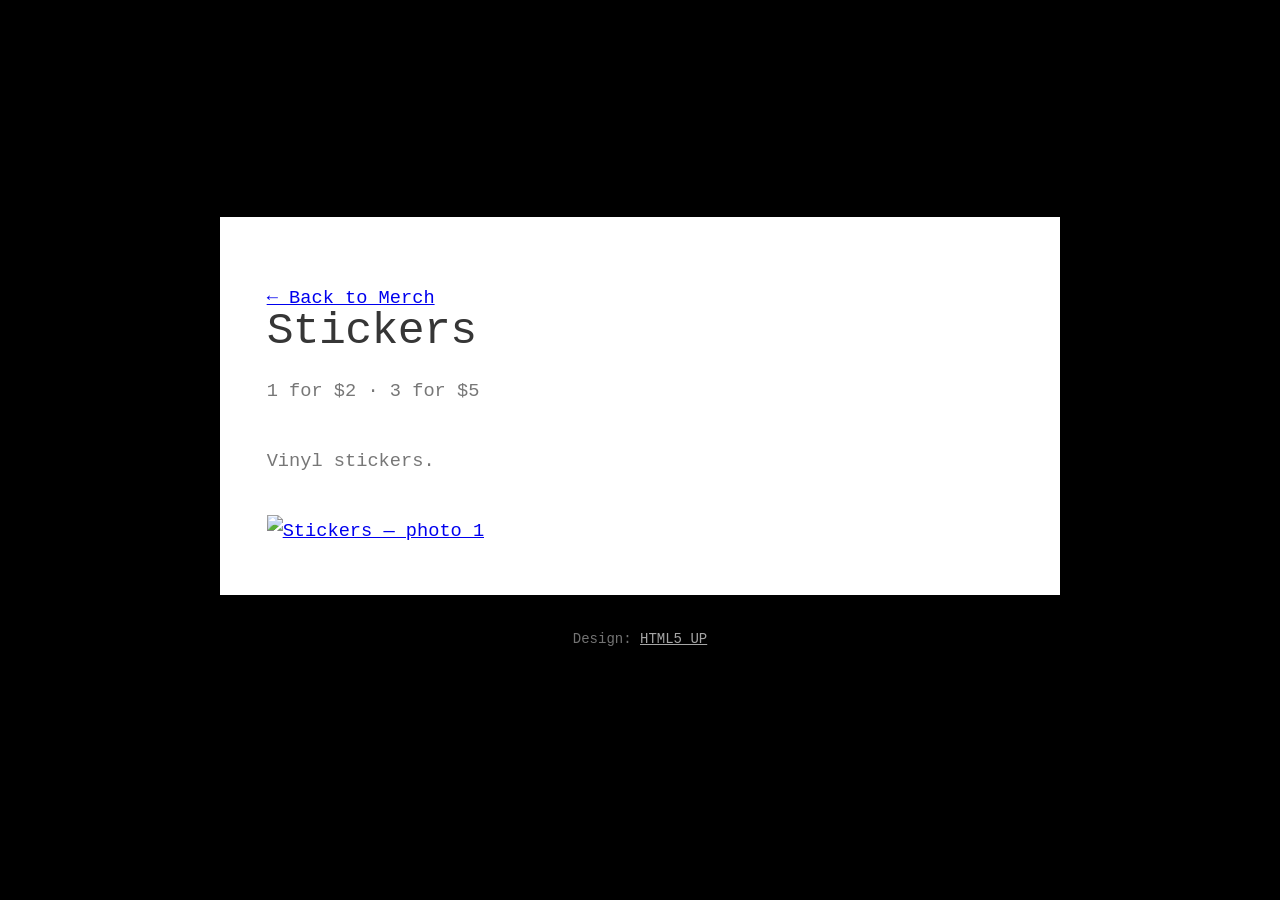
==== stickers.html @ 87e0bf68 "Add files via upload" ====
<!DOCTYPE html>
<!-- Astral by HTML5 UP | html5up.net | CCA 3.0 license -->
<html lang="en">
<head>
<meta charset="utf-8">
<meta name="viewport" content="width=device-width, initial-scale=1">
<title>Stickers | Astrophys Inks</title>
<meta name="description" content="Vinyl stickers. 1 for $2 · 3 for $5.">
<link rel="stylesheet" href="assets/css/main.css">
<link rel="stylesheet" href="assets/css/custom.css">
<link rel="stylesheet" href="assets/css/products.css">
</head>
<body>
<div id="wrapper">
<main id="main">
<article class="panel">
<a class="product-back" href="index.html#merch">&larr; Back to Merch</a>
<header><h1>Stickers</h1></header>
<p class="product-price">1 for $2 · 3 for $5</p>
<p class="product-description">Vinyl stickers.</p>
<section class="product-photos" aria-label="Product photos">
<a href="images/IMG_0535.jpg"><img src="images/IMG_0535.jpg" alt="Stickers — photo 1"></a>
</section>
</article>
</main>
<footer id="footer"><ul class="copyright"><li>Design: <a href="https://html5up.net">HTML5 UP</a></li></ul></footer>
</div>
</body>
</html>
---- assets/css/main.css ----
@import url("https://fonts.googleapis.com/css?family=Source+Sans+Pro:300,400,300italic,400italic");
@import url("fontawesome-all.min.css");

/*
	Astral by HTML5 UP
	html5up.net | @ajlkn
	Free for personal and commercial use under the CCA 3.0 license (html5up.net/license)
*/

html, body, div, span, applet, object,
iframe, h1, h2, h3, h4, h5, h6, p, blockquote,
pre, a, abbr, acronym, address, big, cite,
code, del, dfn, em, img, ins, kbd, q, s, samp,
small, strike, strong, sub, sup, tt, var, b,
u, i, center, dl, dt, dd, ol, ul, li, fieldset,
form, label, legend, table, caption, tbody,
tfoot, thead, tr, th, td, article, aside,
canvas, details, embed, figure, figcaption,
footer, header, hgroup, menu, nav, output, ruby,
section, summary, time, mark, audio, video {
	margin: 0;
	padding: 0;
	border: 0;
	font-size: 100%;
	font: inherit;
	vertical-align: baseline;}

article, aside, details, figcaption, figure,
footer, header, hgroup, menu, nav, section {
	display: block;}

body {
	line-height: 1;
}

ol, ul {
	list-style: none;
}

blockquote, q {
	quotes: none;
}

	blockquote:before, blockquote:after, q:before, q:after {
		content: '';
		content: none;
	}

table {
	border-collapse: collapse;
	border-spacing: 0;
}

body {
	-webkit-text-size-adjust: none;
}

mark {
	background-color: transparent;
	color: inherit;
}

input::-moz-focus-inner {
	border: 0;
	padding: 0;
}

input, select, textarea {
	-moz-appearance: none;
	-webkit-appearance: none;
	-ms-appearance: none;
	appearance: none;
}

/* Row */

	.row {
		display: flex;
		flex-wrap: wrap;
		box-sizing: border-box;
		align-items: stretch;
	}

		.row > * {
			box-sizing: border-box;
		}

		.row.gtr-uniform > * > :last-child {
			margin-bottom: 0;
		}

		.row.aln-left {
			justify-content: flex-start;
		}

		.row.aln-center {
			justify-content: center;
		}

		.row.aln-right {
			justify-content: flex-end;
		}

		.row.aln-top {
			align-items: flex-start;
		}

		.row.aln-middle {
			align-items: center;
		}

		.row.aln-bottom {
			align-items: flex-end;
		}

		.row > .imp {
			order: -1;
		}

		.row > .col-1 {
			width: 8.33333%;
		}

		.row > .off-1 {
			margin-left: 8.33333%;
		}

		.row > .col-2 {
			width: 16.66667%;
		}

		.row > .off-2 {
			margin-left: 16.66667%;
		}

		.row > .col-3 {
			width: 25%;
		}

		.row > .off-3 {
			margin-left: 25%;
		}

		.row > .col-4 {
			width: 33.33333%;
		}

		.row > .off-4 {
			margin-left: 33.33333%;
		}

		.row > .col-5 {
			width: 41.66667%;
		}

		.row > .off-5 {
			margin-left: 41.66667%;
		}

		.row > .col-6 {
			width: 50%;
		}

		.row > .off-6 {
			margin-left: 50%;
		}

		.row > .col-7 {
			width: 58.33333%;
		}

		.row > .off-7 {
			margin-left: 58.33333%;
		}

		.row > .col-8 {
			width: 66.66667%;
		}

		.row > .off-8 {
			margin-left: 66.66667%;
		}

		.row > .col-9 {
			width: 75%;
		}

		.row > .off-9 {
			margin-left: 75%;
		}

		.row > .col-10 {
			width: 83.33333%;
		}

		.row > .off-10 {
			margin-left: 83.33333%;
		}

		.row > .col-11 {
			width: 91.66667%;
		}

		.row > .off-11 {
			margin-left: 91.66667%;
		}

		.row > .col-12 {
			width: 100%;
		}

		.row > .off-12 {
			margin-left: 100%;
		}

		.row.gtr-0 {
			margin-top: 0em;
			margin-left: 0em;
		}

			.row.gtr-0 > * {
				padding: 0em 0 0 0em;
			}

			.row.gtr-0.gtr-uniform {
				margin-top: 0em;
			}

				.row.gtr-0.gtr-uniform > * {
					padding-top: 0em;
				}

		.row.gtr-25 {
			margin-top: -0.3125em;
			margin-left: -0.3125em;
		}

			.row.gtr-25 > * {
				padding: 0.3125em 0 0 0.3125em;
			}

			.row.gtr-25.gtr-uniform {
				margin-top: -0.3125em;
			}

				.row.gtr-25.gtr-uniform > * {
					padding-top: 0.3125em;
				}

		.row.gtr-50 {
			margin-top: -0.625em;
			margin-left: -0.625em;
		}

			.row.gtr-50 > * {
				padding: 0.625em 0 0 0.625em;
			}

			.row.gtr-50.gtr-uniform {
				margin-top: -0.625em;
			}

				.row.gtr-50.gtr-uniform > * {
					padding-top: 0.625em;
				}

		.row {
			margin-top: -1.25em;
			margin-left: -1.25em;
		}

			.row > * {
				padding: 1.25em 0 0 1.25em;
			}

			.row.gtr-uniform {
				margin-top: -1.25em;
			}

				.row.gtr-uniform > * {
					padding-top: 1.25em;
				}

		.row.gtr-150 {
			margin-top: -1.875em;
			margin-left: -1.875em;
		}

			.row.gtr-150 > * {
				padding: 1.875em 0 0 1.875em;
			}

			.row.gtr-150.gtr-uniform {
				margin-top: -1.875em;
			}

				.row.gtr-150.gtr-uniform > * {
					padding-top: 1.875em;
				}

		.row.gtr-200 {
			margin-top: -2.5em;
			margin-left: -2.5em;
		}

			.row.gtr-200 > * {
				padding: 2.5em 0 0 2.5em;
			}

			.row.gtr-200.gtr-uniform {
				margin-top: -2.5em;
			}

				.row.gtr-200.gtr-uniform > * {
					padding-top: 2.5em;
				}

		@media screen and (max-width: 1680px) {

			.row {
				display: flex;
				flex-wrap: wrap;
				box-sizing: border-box;
				align-items: stretch;
			}

				.row > * {
					box-sizing: border-box;
				}

				.row.gtr-uniform > * > :last-child {
					margin-bottom: 0;
				}

				.row.aln-left {
					justify-content: flex-start;
				}

				.row.aln-center {
					justify-content: center;
				}

				.row.aln-right {
					justify-content: flex-end;
				}

				.row.aln-top {
					align-items: flex-start;
				}

				.row.aln-middle {
					align-items: center;
				}

				.row.aln-bottom {
					align-items: flex-end;
				}

				.row > .imp-xlarge {
					order: -1;
				}

				.row > .col-1-xlarge {
					width: 8.33333%;
				}

				.row > .off-1-xlarge {
					margin-left: 8.33333%;
				}

				.row > .col-2-xlarge {
					width: 16.66667%;
				}

				.row > .off-2-xlarge {
					margin-left: 16.66667%;
				}

				.row > .col-3-xlarge {
					width: 25%;
				}

				.row > .off-3-xlarge {
					margin-left: 25%;
				}

				.row > .col-4-xlarge {
					width: 33.33333%;
				}

				.row > .off-4-xlarge {
					margin-left: 33.33333%;
				}

				.row > .col-5-xlarge {
					width: 41.66667%;
				}

				.row > .off-5-xlarge {
					margin-left: 41.66667%;
				}

				.row > .col-6-xlarge {
					width: 50%;
				}

				.row > .off-6-xlarge {
					margin-left: 50%;
				}

				.row > .col-7-xlarge {
					width: 58.33333%;
				}

				.row > .off-7-xlarge {
					margin-left: 58.33333%;
				}

				.row > .col-8-xlarge {
					width: 66.66667%;
				}

				.row > .off-8-xlarge {
					margin-left: 66.66667%;
				}

				.row > .col-9-xlarge {
					width: 75%;
				}

				.row > .off-9-xlarge {
					margin-left: 75%;
				}

				.row > .col-10-xlarge {
					width: 83.33333%;
				}

				.row > .off-10-xlarge {
					margin-left: 83.33333%;
				}

				.row > .col-11-xlarge {
					width: 91.66667%;
				}

				.row > .off-11-xlarge {
					margin-left: 91.66667%;
				}

				.row > .col-12-xlarge {
					width: 100%;
				}

				.row > .off-12-xlarge {
					margin-left: 100%;
				}

				.row.gtr-0 {
					margin-top: 0em;
					margin-left: 0em;
				}

					.row.gtr-0 > * {
						padding: 0em 0 0 0em;
					}

					.row.gtr-0.gtr-uniform {
						margin-top: 0em;
					}

						.row.gtr-0.gtr-uniform > * {
							padding-top: 0em;
						}

				.row.gtr-25 {
					margin-top: -0.3125em;
					margin-left: -0.3125em;
				}

					.row.gtr-25 > * {
						padding: 0.3125em 0 0 0.3125em;
					}

					.row.gtr-25.gtr-uniform {
						margin-top: -0.3125em;
					}

						.row.gtr-25.gtr-uniform > * {
							padding-top: 0.3125em;
						}

				.row.gtr-50 {
					margin-top: -0.625em;
					margin-left: -0.625em;
				}

					.row.gtr-50 > * {
						padding: 0.625em 0 0 0.625em;
					}

					.row.gtr-50.gtr-uniform {
						margin-top: -0.625em;
					}

						.row.gtr-50.gtr-uniform > * {
							padding-top: 0.625em;
						}

				.row {
					margin-top: -1.25em;
					margin-left: -1.25em;
				}

					.row > * {
						padding: 1.25em 0 0 1.25em;
					}

					.row.gtr-uniform {
						margin-top: -1.25em;
					}

						.row.gtr-uniform > * {
							padding-top: 1.25em;
						}

				.row.gtr-150 {
					margin-top: -1.875em;
					margin-left: -1.875em;
				}

					.row.gtr-150 > * {
						padding: 1.875em 0 0 1.875em;
					}

					.row.gtr-150.gtr-uniform {
						margin-top: -1.875em;
					}

						.row.gtr-150.gtr-uniform > * {
							padding-top: 1.875em;
						}

				.row.gtr-200 {
					margin-top: -2.5em;
					margin-left: -2.5em;
				}

					.row.gtr-200 > * {
						padding: 2.5em 0 0 2.5em;
					}

					.row.gtr-200.gtr-uniform {
						margin-top: -2.5em;
					}

						.row.gtr-200.gtr-uniform > * {
							padding-top: 2.5em;
						}

		}

		@media screen and (max-width: 1280px) {

			.row {
				display: flex;
				flex-wrap: wrap;
				box-sizing: border-box;
				align-items: stretch;
			}

				.row > * {
					box-sizing: border-box;
				}

				.row.gtr-uniform > * > :last-child {
					margin-bottom: 0;
				}

				.row.aln-left {
					justify-content: flex-start;
				}

				.row.aln-center {
					justify-content: center;
				}

				.row.aln-right {
					justify-content: flex-end;
				}

				.row.aln-top {
					align-items: flex-start;
				}

				.row.aln-middle {
					align-items: center;
				}

				.row.aln-bottom {
					align-items: flex-end;
				}

				.row > .imp-large {
					order: -1;
				}

				.row > .col-1-large {
					width: 8.33333%;
				}

				.row > .off-1-large {
					margin-left: 8.33333%;
				}

				.row > .col-2-large {
					width: 16.66667%;
				}

				.row > .off-2-large {
					margin-left: 16.66667%;
				}

				.row > .col-3-large {
					width: 25%;
				}

				.row > .off-3-large {
					margin-left: 25%;
				}

				.row > .col-4-large {
					width: 33.33333%;
				}

				.row > .off-4-large {
					margin-left: 33.33333%;
				}

				.row > .col-5-large {
					width: 41.66667%;
				}

				.row > .off-5-large {
					margin-left: 41.66667%;
				}

				.row > .col-6-large {
					width: 50%;
				}

				.row > .off-6-large {
					margin-left: 50%;
				}

				.row > .col-7-large {
					width: 58.33333%;
				}

				.row > .off-7-large {
					margin-left: 58.33333%;
				}

				.row > .col-8-large {
					width: 66.66667%;
				}

				.row > .off-8-large {
					margin-left: 66.66667%;
				}

				.row > .col-9-large {
					width: 75%;
				}

				.row > .off-9-large {
					margin-left: 75%;
				}

				.row > .col-10-large {
					width: 83.33333%;
				}

				.row > .off-10-large {
					margin-left: 83.33333%;
				}

				.row > .col-11-large {
					width: 91.66667%;
				}

				.row > .off-11-large {
					margin-left: 91.66667%;
				}

				.row > .col-12-large {
					width: 100%;
				}

				.row > .off-12-large {
					margin-left: 100%;
				}

				.row.gtr-0 {
					margin-top: 0em;
					margin-left: 0em;
				}

					.row.gtr-0 > * {
						padding: 0em 0 0 0em;
					}

					.row.gtr-0.gtr-uniform {
						margin-top: 0em;
					}

						.row.gtr-0.gtr-uniform > * {
							padding-top: 0em;
						}

				.row.gtr-25 {
					margin-top: -0.3125em;
					margin-left: -0.3125em;
				}

					.row.gtr-25 > * {
						padding: 0.3125em 0 0 0.3125em;
					}

					.row.gtr-25.gtr-uniform {
						margin-top: -0.3125em;
					}

						.row.gtr-25.gtr-uniform > * {
							padding-top: 0.3125em;
						}

				.row.gtr-50 {
					margin-top: -0.625em;
					margin-left: -0.625em;
				}

					.row.gtr-50 > * {
						padding: 0.625em 0 0 0.625em;
					}

					.row.gtr-50.gtr-uniform {
						margin-top: -0.625em;
					}

						.row.gtr-50.gtr-uniform > * {
							padding-top: 0.625em;
						}

				.row {
					margin-top: -1.25em;
					margin-left: -1.25em;
				}

					.row > * {
						padding: 1.25em 0 0 1.25em;
					}

					.row.gtr-uniform {
						margin-top: -1.25em;
					}

						.row.gtr-uniform > * {
							padding-top: 1.25em;
						}

				.row.gtr-150 {
					margin-top: -1.875em;
					margin-left: -1.875em;
				}

					.row.gtr-150 > * {
						padding: 1.875em 0 0 1.875em;
					}

					.row.gtr-150.gtr-uniform {
						margin-top: -1.875em;
					}

						.row.gtr-150.gtr-uniform > * {
							padding-top: 1.875em;
						}

				.row.gtr-200 {
					margin-top: -2.5em;
					margin-left: -2.5em;
				}

					.row.gtr-200 > * {
						padding: 2.5em 0 0 2.5em;
					}

					.row.gtr-200.gtr-uniform {
						margin-top: -2.5em;
					}

						.row.gtr-200.gtr-uniform > * {
							padding-top: 2.5em;
						}

		}

		@media screen and (max-width: 980px) {

			.row {
				display: flex;
				flex-wrap: wrap;
				box-sizing: border-box;
				align-items: stretch;
			}

				.row > * {
					box-sizing: border-box;
				}

				.row.gtr-uniform > * > :last-child {
					margin-bottom: 0;
				}

				.row.aln-left {
					justify-content: flex-start;
				}

				.row.aln-center {
					justify-content: center;
				}

				.row.aln-right {
					justify-content: flex-end;
				}

				.row.aln-top {
					align-items: flex-start;
				}

				.row.aln-middle {
					align-items: center;
				}

				.row.aln-bottom {
					align-items: flex-end;
				}

				.row > .imp-medium {
					order: -1;
				}

				.row > .col-1-medium {
					width: 8.33333%;
				}

				.row > .off-1-medium {
					margin-left: 8.33333%;
				}

				.row > .col-2-medium {
					width: 16.66667%;
				}

				.row > .off-2-medium {
					margin-left: 16.66667%;
				}

				.row > .col-3-medium {
					width: 25%;
				}

				.row > .off-3-medium {
					margin-left: 25%;
				}

				.row > .col-4-medium {
					width: 33.33333%;
				}

				.row > .off-4-medium {
					margin-left: 33.33333%;
				}

				.row > .col-5-medium {
					width: 41.66667%;
				}

				.row > .off-5-medium {
					margin-left: 41.66667%;
				}

				.row > .col-6-medium {
					width: 50%;
				}

				.row > .off-6-medium {
					margin-left: 50%;
				}

				.row > .col-7-medium {
					width: 58.33333%;
				}

				.row > .off-7-medium {
					margin-left: 58.33333%;
				}

				.row > .col-8-medium {
					width: 66.66667%;
				}

				.row > .off-8-medium {
					margin-left: 66.66667%;
				}

				.row > .col-9-medium {
					width: 75%;
				}

				.row > .off-9-medium {
					margin-left: 75%;
				}

				.row > .col-10-medium {
					width: 83.33333%;
				}

				.row > .off-10-medium {
					margin-left: 83.33333%;
				}

				.row > .col-11-medium {
					width: 91.66667%;
				}

				.row > .off-11-medium {
					margin-left: 91.66667%;
				}

				.row > .col-12-medium {
					width: 100%;
				}

				.row > .off-12-medium {
					margin-left: 100%;
				}

				.row.gtr-0 {
					margin-top: 0em;
					margin-left: 0em;
				}

					.row.gtr-0 > * {
						padding: 0em 0 0 0em;
					}

					.row.gtr-0.gtr-uniform {
						margin-top: 0em;
					}

						.row.gtr-0.gtr-uniform > * {
							padding-top: 0em;
						}

				.row.gtr-25 {
					margin-top: -0.3125em;
					margin-left: -0.3125em;
				}

					.row.gtr-25 > * {
						padding: 0.3125em 0 0 0.3125em;
					}

					.row.gtr-25.gtr-uniform {
						margin-top: -0.3125em;
					}

						.row.gtr-25.gtr-uniform > * {
							padding-top: 0.3125em;
						}

				.row.gtr-50 {
					margin-top: -0.625em;
					margin-left: -0.625em;
				}

					.row.gtr-50 > * {
						padding: 0.625em 0 0 0.625em;
					}

					.row.gtr-50.gtr-uniform {
						margin-top: -0.625em;
					}

						.row.gtr-50.gtr-uniform > * {
							padding-top: 0.625em;
						}

				.row {
					margin-top: -1.25em;
					margin-left: -1.25em;
				}

					.row > * {
						padding: 1.25em 0 0 1.25em;
					}

					.row.gtr-uniform {
						margin-top: -1.25em;
					}

						.row.gtr-uniform > * {
							padding-top: 1.25em;
						}

				.row.gtr-150 {
					margin-top: -1.875em;
					margin-left: -1.875em;
				}

					.row.gtr-150 > * {
						padding: 1.875em 0 0 1.875em;
					}

					.row.gtr-150.gtr-uniform {
						margin-top: -1.875em;
					}

						.row.gtr-150.gtr-uniform > * {
							padding-top: 1.875em;
						}

				.row.gtr-200 {
					margin-top: -2.5em;
					margin-left: -2.5em;
				}

					.row.gtr-200 > * {
						padding: 2.5em 0 0 2.5em;
					}

					.row.gtr-200.gtr-uniform {
						margin-top: -2.5em;
					}

						.row.gtr-200.gtr-uniform > * {
							padding-top: 2.5em;
						}

		}

		@media screen and (max-width: 736px) {

			.row {
				display: flex;
				flex-wrap: wrap;
				box-sizing: border-box;
				align-items: stretch;
			}

				.row > * {
					box-sizing: border-box;
				}

				.row.gtr-uniform > * > :last-child {
					margin-bottom: 0;
				}

				.row.aln-left {
					justify-content: flex-start;
				}

				.row.aln-center {
					justify-content: center;
				}

				.row.aln-right {
					justify-content: flex-end;
				}

				.row.aln-top {
					align-items: flex-start;
				}

				.row.aln-middle {
					align-items: center;
				}

				.row.aln-bottom {
					align-items: flex-end;
				}

				.row > .imp-small {
					order: -1;
				}

				.row > .col-1-small {
					width: 8.33333%;
				}

				.row > .off-1-small {
					margin-left: 8.33333%;
				}

				.row > .col-2-small {
					width: 16.66667%;
				}

				.row > .off-2-small {
					margin-left: 16.66667%;
				}

				.row > .col-3-small {
					width: 25%;
				}

				.row > .off-3-small {
					margin-left: 25%;
				}

				.row > .col-4-small {
					width: 33.33333%;
				}

				.row > .off-4-small {
					margin-left: 33.33333%;
				}

				.row > .col-5-small {
					width: 41.66667%;
				}

				.row > .off-5-small {
					margin-left: 41.66667%;
				}

				.row > .col-6-small {
					width: 50%;
				}

				.row > .off-6-small {
					margin-left: 50%;
				}

				.row > .col-7-small {
					width: 58.33333%;
				}

				.row > .off-7-small {
					margin-left: 58.33333%;
				}

				.row > .col-8-small {
					width: 66.66667%;
				}

				.row > .off-8-small {
					margin-left: 66.66667%;
				}

				.row > .col-9-small {
					width: 75%;
				}

				.row > .off-9-small {
					margin-left: 75%;
				}

				.row > .col-10-small {
					width: 83.33333%;
				}

				.row > .off-10-small {
					margin-left: 83.33333%;
				}

				.row > .col-11-small {
					width: 91.66667%;
				}

				.row > .off-11-small {
					margin-left: 91.66667%;
				}

				.row > .col-12-small {
					width: 100%;
				}

				.row > .off-12-small {
					margin-left: 100%;
				}

				.row.gtr-0 {
					margin-top: 0em;
					margin-left: 0em;
				}

					.row.gtr-0 > * {
						padding: 0em 0 0 0em;
					}

					.row.gtr-0.gtr-uniform {
						margin-top: 0em;
					}

						.row.gtr-0.gtr-uniform > * {
							padding-top: 0em;
						}

				.row.gtr-25 {
					margin-top: -0.3125em;
					margin-left: -0.3125em;
				}

					.row.gtr-25 > * {
						padding: 0.3125em 0 0 0.3125em;
					}

					.row.gtr-25.gtr-uniform {
						margin-top: -0.3125em;
					}

						.row.gtr-25.gtr-uniform > * {
							padding-top: 0.3125em;
						}

				.row.gtr-50 {
					margin-top: -0.625em;
					margin-left: -0.625em;
				}

					.row.gtr-50 > * {
						padding: 0.625em 0 0 0.625em;
					}

					.row.gtr-50.gtr-uniform {
						margin-top: -0.625em;
					}

						.row.gtr-50.gtr-uniform > * {
							padding-top: 0.625em;
						}

				.row {
					margin-top: -1.25em;
					margin-left: -1.25em;
				}

					.row > * {
						padding: 1.25em 0 0 1.25em;
					}

					.row.gtr-uniform {
						margin-top: -1.25em;
					}

						.row.gtr-uniform > * {
							padding-top: 1.25em;
						}

				.row.gtr-150 {
					margin-top: -1.875em;
					margin-left: -1.875em;
				}

					.row.gtr-150 > * {
						padding: 1.875em 0 0 1.875em;
					}

					.row.gtr-150.gtr-uniform {
						margin-top: -1.875em;
					}

						.row.gtr-150.gtr-uniform > * {
							padding-top: 1.875em;
						}

				.row.gtr-200 {
					margin-top: -2.5em;
					margin-left: -2.5em;
				}

					.row.gtr-200 > * {
						padding: 2.5em 0 0 2.5em;
					}

					.row.gtr-200.gtr-uniform {
						margin-top: -2.5em;
					}

						.row.gtr-200.gtr-uniform > * {
							padding-top: 2.5em;
						}

		}

/* Basic */

	html {
		box-sizing: border-box;
	}

	*, *:before, *:after {
		box-sizing: inherit;
	}

	body {
		background-image: url("images/overlay.png"), url("images/bg.jpg");
		background-repeat: repeat, no-repeat;
		background-size: auto, 100% 100%;
		background-attachment: fixed;
		overflow-y: scroll;
	}

		body.is-preload *, body.is-preload *:before, body.is-preload *:after {
			-moz-animation: none !important;
			-webkit-animation: none !important;
			-ms-animation: none !important;
			animation: none !important;
			-moz-transition: none !important;
			-webkit-transition: none !important;
			-ms-transition: none !important;
			transition: none !important;
		}

	body, input, textarea, select {
		font-family: 'Source Sans Pro', sans-serif;
		font-weight: 300;
		color: #777777;
		font-size: 20pt;
		line-height: 1.75em;
	}

		@media screen and (max-width: 1680px) {

			body, input, textarea, select {
				font-size: 15pt;
			}

		}

		@media screen and (max-width: 1280px) {

			body, input, textarea, select {
				font-size: 14pt;
			}

		}

		@media screen and (max-width: 736px) {

			body, input, textarea, select {
				font-size: 12pt;
			}

		}

		@media screen and (max-width: 360px) {

			body, input, textarea, select {
				font-size: 11pt;
			}

		}

	strong, b, h1, h2, h3, h4, h5, h6 {
		font-weight: 400;
		color: #363636;
	}

	h1 {
		font-size: 2.4em;
		letter-spacing: -0.015em;
	}

	h2 {
		font-size: 1.8em;
		letter-spacing: -0.015em;
	}

	h3, h4, h5, h6 {
		font-size: 1.25em;
		letter-spacing: -0.015em;
	}

	@media screen and (max-width: 736px) {

		h1 {
			font-size: 1.75em;
		}

		h2 {
			font-size: 1.375em;
		}

		h3, h4, h5, h6 {
			font-size: 1em;
		}

	}

	blockquote {
		border-left: solid 0.5em #ddd;
		padding: 1em 0 1em 2em;
		font-style: italic;
	}

	em, i {
		font-style: italic;
	}

	hr {
		border: 0;
		border-top: solid 1px #ddd;
		padding: 1.5em 0 0 0;
		margin: 1.75em 0 0 0;
	}

	sub {
		position: relative;
		top: 0.5em;
		font-size: 0.8em;
	}

	sup {
		position: relative;
		top: -0.5em;
		font-size: 0.8em;
	}

	br.clear {
		clear: both;
	}

	p, ul, ol, dl, table, blockquote, form {
		margin-bottom: 2em;
	}

/* Table */

	table {
		width: 100%;
	}

		table.default tbody tr {
			border-bottom: solid 1px #f4f4f4;
		}

		table.default td {
			padding: 0.5em 1em 0.5em 1em;
		}

		table.default th {
			text-align: left;
			font-weight: 400;
			padding: 0.5em 1em 0.5em 1em;
		}

		table.default thead {
			border-bottom: solid 2px #f4f4f4;
		}

/* Form */

	form label {
		display: block;
		font-weight: 400;
		color: #363636;
		margin: 0 0 1em 0;
	}

	form input[type="text"],
	form input[type="email"],
	form input[type="password"],
	form select,
	form textarea {
		-webkit-appearance: none;
		border: 0;
		background: #f4f4f4;
		padding: 0.75em;
		width: 100%;
		-moz-transition: background-color .25s ease-in-out;
		-webkit-transition: background-color .25s ease-in-out;
		-ms-transition: background-color .25s ease-in-out;
		transition: background-color .25s ease-in-out;
	}

		form input[type="text"]:focus,
		form input[type="email"]:focus,
		form input[type="password"]:focus,
		form select:focus,
		form textarea:focus {
			background: #f8f8f8;
		}

	form input[type="text"],
	form input[type="email"],
	form input[type="password"],
	form select {
		line-height: 1.35em;
	}

	form ::-webkit-input-placeholder {
		color: #999;
	}

	form :-moz-placeholder {
		color: #999;
	}

	form ::-moz-placeholder {
		color: #999;
	}

	form :-ms-input-placeholder {
		color: #999;
	}

/* Section/Article */

	section, article {
		margin-bottom: 3em;
	}

		section > :last-child, section:last-child, article > :last-child, article:last-child {
			margin-bottom: 0;
		}

	header {
		margin: 0 0 1.5em 0;
	}

		header > p {
			margin: 0.5em 0 0 0;
			color: #aaa;
		}

		@media screen and (max-width: 736px) {

			header {
				margin: 0 0 1em 0;
			}

		}

/* Image */

	.image {
		display: inline-block;
	}

		.image img {
			display: block;
			width: 100%;
		}

		.image.fit {
			display: block;
			width: 100%;
		}

		.image.featured {
			display: block;
			width: 100%;
			margin: 0 0 2em 0;
		}

		.image.left {
			float: left;
			margin: 0 2em 2em 0;
		}

		.image.centered {
			display: block;
			margin: 0 0 2em 0;
		}

			.image.centered img {
				margin: 0 auto;
				width: auto;
			}

/* Button */

	input[type="button"],
	input[type="submit"],
	input[type="reset"],
	button,
	.button {
		-moz-transition: background-color .25s ease-in-out;
		-webkit-transition: background-color .25s ease-in-out;
		-ms-transition: background-color .25s ease-in-out;
		transition: background-color .25s ease-in-out;
		-webkit-appearance: none;
		display: inline-block;
		background-color: #222222;
		color: #ffffff;
		border: 0;
		cursor: pointer;
		outline: 0;
		padding: 0.7em 1.5em 0.7em 1.5em;
	}

		input[type="button"]:hover,
		input[type="submit"]:hover,
		input[type="reset"]:hover,
		button:hover,
		.button:hover {
			background-color: #333333;
		}

		input[type="button"]:active,
		input[type="submit"]:active,
		input[type="reset"]:active,
		button:active,
		.button:active {
			background-color: #444444;
		}

		input[type="button"].alt,
		input[type="submit"].alt,
		input[type="reset"].alt,
		button.alt,
		.button.alt {
			background-color: #777777;
		}

			input[type="button"].alt:hover,
			input[type="submit"].alt:hover,
			input[type="reset"].alt:hover,
			button.alt:hover,
			.button.alt:hover {
				background-color: #888888;
			}

			input[type="button"].alt:active,
			input[type="submit"].alt:active,
			input[type="reset"].alt:active,
			button.alt:active,
			.button.alt:active {
				background-color: #999999;
			}

		input[type="button"].small,
		input[type="submit"].small,
		input[type="reset"].small,
		button.small,
		.button.small {
			font-size: 0.75em;
		}

		input[type="button"].large,
		input[type="submit"].large,
		input[type="reset"].large,
		button.large,
		.button.large {
			font-size: 1.25em;
			padding: 0.5em 1.25em 0.5em 1.25em;
		}

		input[type="button"].xlarge,
		input[type="submit"].xlarge,
		input[type="reset"].xlarge,
		button.xlarge,
		.button.xlarge {
			font-size: 1.5em;
			padding: 0.5em 1.25em 0.5em 1.25em;
		}

		@media screen and (max-width: 736px) {

			input[type="button"],
			input[type="submit"],
			input[type="reset"],
			button,
			.button {
				width: 100%;
			}

		}

/* List */

	ul {
		list-style: disc;
		padding-left: 1em;
	}

		ul li {
			padding-left: 0.5em;
		}

	ol {
		list-style: decimal;
		padding-left: 1.25em;
	}

		ol li {
			padding-left: 0.25em;
		}

/* Actions */

	ul.actions {
		list-style: none;
		padding-left: 0;
	}

		ul.actions li {
			display: inline-block;
			padding-left: 0;
			margin: 0 0 0 0.5em;
		}

			ul.actions li:first-child {
				margin-left: 0;
			}

		@media screen and (max-width: 736px) {

			ul.actions li {
				display: block;
				margin: 0.75em 0 0 0;
			}

				ul.actions li:first-child {
					margin-top: 0;
				}

		}

/* Icons */

	.icon {
		text-decoration: none;
		position: relative;
		text-decoration: none;
	}

		.icon:before {
			-moz-osx-font-smoothing: grayscale;
			-webkit-font-smoothing: antialiased;
			display: inline-block;
			font-style: normal;
			font-variant: normal;
			text-rendering: auto;
			line-height: 1;
			text-transform: none !important;
			font-family: 'Font Awesome 5 Free';
			font-weight: 400;
		}

		.icon.solid:before {
			font-weight: 900;
		}

		.icon.brands:before {
			font-family: 'Font Awesome 5 Brands';
		}

		.icon:before {
			line-height: inherit;
		}

		.icon > .label {
			display: none;
		}

/* Nav */

	#nav {
		text-align: center;
		height: 4.25em;
		cursor: default;
	}

		#nav a {
			position: relative;
			display: inline-block;
			color: #ffffff;
			width: 1em;
			height: 1em;
			line-height: 0.9em;
			font-size: 2.5em;
			margin: 0 0.25em 0 0.25em;
			opacity: 0.35;
			outline: 0;
			-moz-transition: opacity .25s ease-in-out;
			-webkit-transition: opacity .25s ease-in-out;
			-ms-transition: opacity .25s ease-in-out;
			transition: opacity .25s ease-in-out;
		}

			#nav a.icon:before {
				padding-right: 0;
			}

			#nav a:before {
				font-size: 0.8em;
			}

			#nav a:after {
				content: '';
				display: block;
				position: absolute;
				left: 50%;
				bottom: -0.75em;
				margin-left: -0.5em;
				border-bottom: solid 0em #ffffff;
				border-left: solid 0.5em transparent;
				border-right: solid 0.5em transparent;
				-moz-transition: border-bottom-width .25s ease-in-out;
				-webkit-transition: border-bottom-width .25s ease-in-out;
				-ms-transition: border-bottom-width .25s ease-in-out;
				transition: border-bottom-width .25s ease-in-out;
			}

			#nav a span {
				display: block;
				position: absolute;
				background: #222222;
				color: #ffffff;
				top: -2.75em;
				font-size: 0.3em;
				height: 2.25em;
				line-height: 2.25em;
				left: 50%;
				opacity: 0;
				-moz-transition: opacity .25s ease-in-out;
				-webkit-transition: opacity .25s ease-in-out;
				-ms-transition: opacity .25s ease-in-out;
				transition: opacity .25s ease-in-out;
				width: 5.5em;
				margin-left: -2.75em;
			}

				#nav a span:after {
					content: '';
					display: block;
					position: absolute;
					bottom: -0.4em;
					left: 50%;
					margin-left: -0.6em;
					border-top: solid 0.6em #222222;
					border-left: solid 0.6em transparent;
					border-right: solid 0.6em transparent;
				}

			#nav a:hover {
				opacity: 1.0;
			}

				#nav a:hover span {
					opacity: 1.0;
				}

			#nav a.active {
				opacity: 1.0;
			}

				#nav a.active:after {
					border-bottom-width: 0.5em;
				}

		@media screen and (max-width: 980px) {

			#nav a span {
				display: none;
			}

		}

/* Wrapper */

	#wrapper {
		width: 45em;
		margin: 0 auto;
		min-height: 100vh;
		max-width: 100%;
		padding: 4em 0;
		display: -moz-flex;
		display: -webkit-flex;
		display: -ms-flex;
		display: flex;
		-moz-flex-direction: column;
		-webkit-flex-direction: column;
		-ms-flex-direction: column;
		flex-direction: column;
		-moz-align-items: center;
		-webkit-align-items: center;
		-ms-align-items: center;
		align-items: center;
		-moz-justify-content: center;
		-webkit-justify-content: center;
		-ms-justify-content: center;
		justify-content: center;
		-moz-transition: opacity 1s ease-in-out;
		-webkit-transition: opacity 1s ease-in-out;
		-ms-transition: opacity 1s ease-in-out;
		transition: opacity 1s ease-in-out;
	}

		body.is-preload #wrapper {
			opacity: 0;
		}

		@media screen and (max-width: 1280px) {

			#wrapper {
				padding: 3em 0;
				max-width: calc(100% - 6em);
			}

		}

		@media screen and (max-width: 980px) {

			#wrapper {
				padding: 1.5em 0;
				max-width: calc(100% - 8em);
			}

		}

		@media screen and (max-width: 736px) {

			#wrapper {
				padding: 1em 0;
				max-width: calc(100% - 2em);
			}

		}

		@media screen and (max-width: 360px) {

			#wrapper {
				padding: 1em 0;
				max-width: 100%;
			}

		}

/* Main */

	#main {
		position: relative;
		overflow: hidden;
		width: 100%;
		background: #ffffff;
		box-shadow: 0px 1px 0px 0px rgba(0, 0, 0, 0.25);
		-moz-transition: min-height 0.5s ease-in-out, max-height 0.5s ease-in-out;
		-webkit-transition: min-height 0.5s ease-in-out, max-height 0.5s ease-in-out;
		-ms-transition: min-height 0.5s ease-in-out, max-height 0.5s ease-in-out;
		transition: min-height 0.5s ease-in-out, max-height 0.5s ease-in-out;
	}

		#main > .panel {
			-moz-transition: opacity 0.25s ease-in-out;
			-webkit-transition: opacity 0.25s ease-in-out;
			-ms-transition: opacity 0.25s ease-in-out;
			transition: opacity 0.25s ease-in-out;
			margin-bottom: 0;
			position: relative;
			padding: 3.5em 2.5em 2.5em 2.5em;
			width: 100%;
		}

			#main > .panel.inactive {
				opacity: 0;
			}

			@media screen and (max-width: 736px) {

				#main > .panel {
					padding: 2em 1.5em 1.5em 1.5em;
				}

			}

			#main > .panel.intro {
				padding: 0;
				height: 20em;
				display: -moz-flex;
				display: -webkit-flex;
				display: -ms-flex;
				display: flex;
				-moz-flex-direction: row;
				-webkit-flex-direction: row;
				-ms-flex-direction: row;
				flex-direction: row;
				-moz-align-items: center;
				-webkit-align-items: center;
				-ms-align-items: center;
				align-items: center;
			}

				#main > .panel.intro .pic {
					text-decoration: none;
					position: relative;
					-moz-flex-grow: 0;
					-webkit-flex-grow: 0;
					-ms-flex-grow: 0;
					flex-grow: 0;
					-moz-flex-shrink: 0;
					-webkit-flex-shrink: 0;
					-ms-flex-shrink: 0;
					flex-shrink: 0;
					width: 17em;
					height: 100%;
				}

					#main > .panel.intro .pic:before {
						content: '';
						position: absolute;
						top: 0;
						left: 0;
						background: url("images/overlay.png");
						width: 100%;
						height: 100%;
						z-index: 1;
					}

					#main > .panel.intro .pic img {
						position: relative;
						display: block;
						position: absolute;
						top: 0;
						left: 0;
						width: 100%;
						height: 100%;
						-moz-object-fit: cover;
						-webkit-object-fit: cover;
						-ms-object-fit: cover;
						object-fit: cover;
						-moz-object-position: center;
						-webkit-object-position: center;
						-ms-object-position: center;
						object-position: center;
					}

					#main > .panel.intro .pic .arrow {
						display: block;
						position: absolute;
						right: 0;
						top: 50%;
						margin-top: -1.375em;
						width: 2.75em;
						height: 2.75em;
						background: #000;
						background: rgba(0, 0, 0, 0.75);
						color: #ffffff;
						text-align: center;
						line-height: 2.75em;
						font-size: 1.5em;
						z-index: 1;
						-moz-transition: width .15s ease-in-out, padding-right .15s ease-in-out;
						-webkit-transition: width .15s ease-in-out, padding-right .15s ease-in-out;
						-ms-transition: width .15s ease-in-out, padding-right .15s ease-in-out;
						transition: width .15s ease-in-out, padding-right .15s ease-in-out;
					}

						#main > .panel.intro .pic .arrow:before {
							position: relative;
							padding-right: 0;
							top: 0.125em;
						}

						#main > .panel.intro .pic .arrow span {
							display: block;
							text-indent: -9999px;
						}

					#main > .panel.intro .pic:hover .arrow {
						width: 3em;
						padding-right: 0.25em;
					}

				#main > .panel.intro header {
					-moz-flex-grow: 1;
					-webkit-flex-grow: 1;
					-ms-flex-grow: 1;
					flex-grow: 1;
					-moz-flex-shrink: 1;
					-webkit-flex-shrink: 1;
					-ms-flex-shrink: 1;
					flex-shrink: 1;
					padding: 3.5em 2.5em;
					margin-bottom: 0;
					width: 100%;
				}

					#main > .panel.intro header h1 {
						line-height: 1.25em;
						margin-bottom: 0;
					}

					#main > .panel.intro header p {
						letter-spacing: -0.015em;
						font-size: 1.25em;
						margin: 0.25em 0 0 0;
					}

				@media screen and (max-width: 980px) {

					#main > .panel.intro {
						-moz-flex-direction: column;
						-webkit-flex-direction: column;
						-ms-flex-direction: column;
						flex-direction: column;
						height: auto;
					}

						#main > .panel.intro .pic {
							height: 25em;
							width: 100%;
						}

						#main > .panel.intro header {
							padding: 4em;
							text-align: center;
						}

				}

				@media screen and (max-width: 736px) {

					#main > .panel.intro .pic {
						height: 20em;
					}

					#main > .panel.intro header {
						padding: 2.75em 2em 2.5em 2em;
					}

						#main > .panel.intro header p {
							font-size: 1em;
							margin: 0.25em 0 0 0;
						}

				}

/* Footer */

	#footer {
		color: rgba(255, 255, 255, 0.45);
		text-align: center;
		padding: 2em 0 0 0;
		font-size: 0.75em;
	}

		#footer a {
			color: #ddd;
			color: rgba(255, 255, 255, 0.65);
			-moz-transition: color .25s ease-in-out;
			-webkit-transition: color .25s ease-in-out;
			-ms-transition: color .25s ease-in-out;
			transition: color .25s ease-in-out;
		}

			#footer a:hover {
				color: white;
			}

		#footer .copyright {
			list-style: none;
			padding-left: 0;
		}

			#footer .copyright li {
				display: inline-block;
				padding-left: 1em;
				margin-left: 1em;
				border-left: solid 1px rgba(255, 255, 255, 0.25);
				line-height: 1;
			}

				#footer .copyright li:first-child {
					padding-left: 0;
					margin-left: 0;
					border-left: 0;
				}

		@media screen and (max-width: 736px) {

			#footer .copyright li {
				padding-left: 0.5em;
				margin-left: 0.5em;
			}

		}
---- assets/css/custom.css ----
/* Additional navigation and pages for Astral. */
#nav { display:flex; justify-content:center; gap:0.7em; height:auto; padding:0 0 1.4em; }
#nav a { margin:0; width:1em; flex:0 0 1em; }
#nav a span { display:block; }
#nav a:focus-visible { outline:2px solid white; outline-offset:6px; }
#nav a[aria-disabled="true"] { opacity:0.4; cursor:default; }
details { border-top:1px solid #ddd; padding:0.8em 0; }
summary { cursor:pointer; font-weight:400; }
details p { margin:0.75em 0 0; }
label { display:block; margin-bottom:0.4em; }
button:disabled, input:disabled { opacity:0.5; cursor:not-allowed; }
[hidden] { display:none !important; }
.external-link { display:inline-block; margin-bottom:1em; }
@media screen and (max-width:736px) {
 #nav { gap:0.4em; flex-wrap:wrap; padding-bottom:1em; }
 #nav a { font-size:1.5em; width:2.1em; flex-basis:2.1em; height:2em; }
 #nav a span { position:static; opacity:1; visibility:visible; background:none; color:white; font-size:0.36em; width:auto; height:auto; line-height:1.5; margin:0.5em 0 0; }
 #nav a span:after, #nav a:after { display:none; }
}

/* Site typography. Icon fonts keep their own font family. */
body, input, textarea, select, button {
  font-family: "Courier New", Courier, monospace;
}

/* Solid black page background. */
body {
  background-color: #000000;
  background-image: none;
}
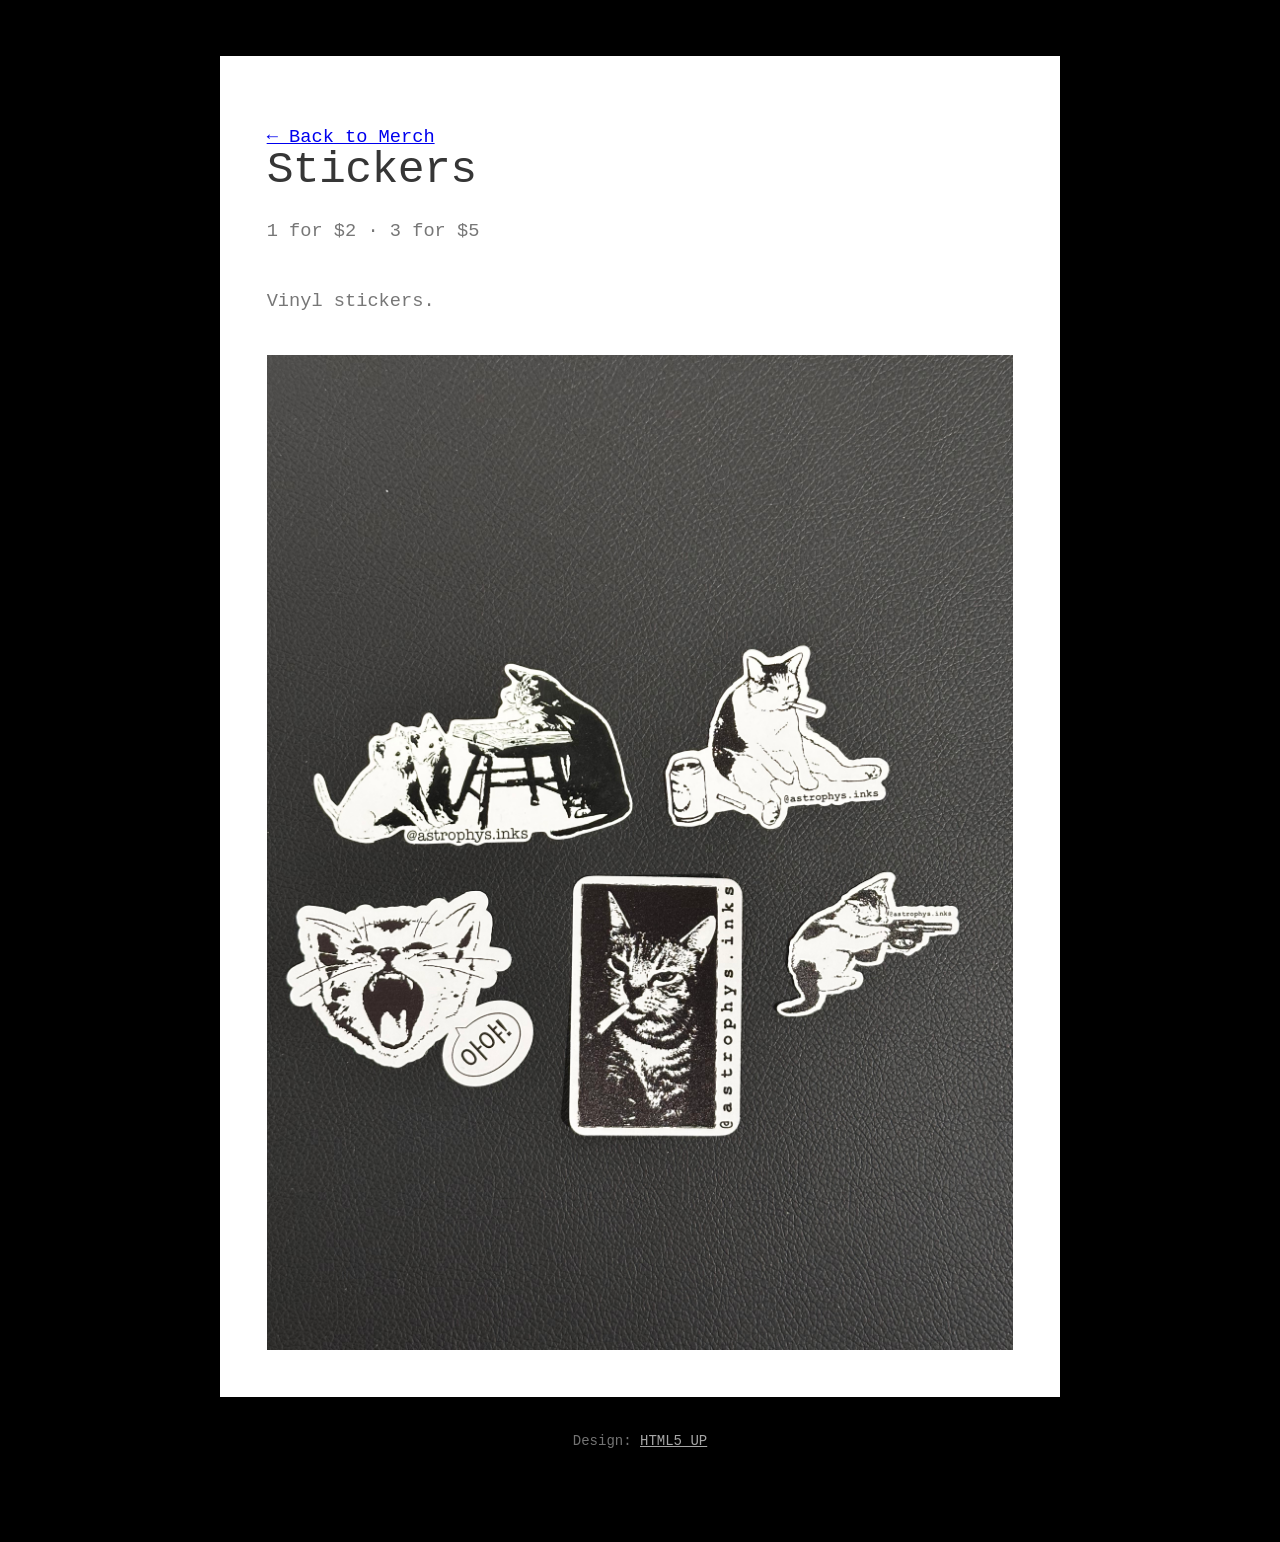
==== commit a2812ed1: "Update stickers.html" ====
--- a/stickers.html
+++ b/stickers.html
@@ -19,7 +19,7 @@
 <p class="product-price">1 for $2 · 3 for $5</p>
 <p class="product-description">Vinyl stickers.</p>
 <section class="product-photos" aria-label="Product photos">
-<a href="images/IMG_0535.jpg"><img src="images/IMG_0535.jpg" alt="Stickers — photo 1"></a>
+<a href="images/IMG_0535.jpg" class="image fit"><img src="images/IMG_0535.jpg" alt="Stickers — photo 1"></a>
 </section>
 </article>
 </main>
